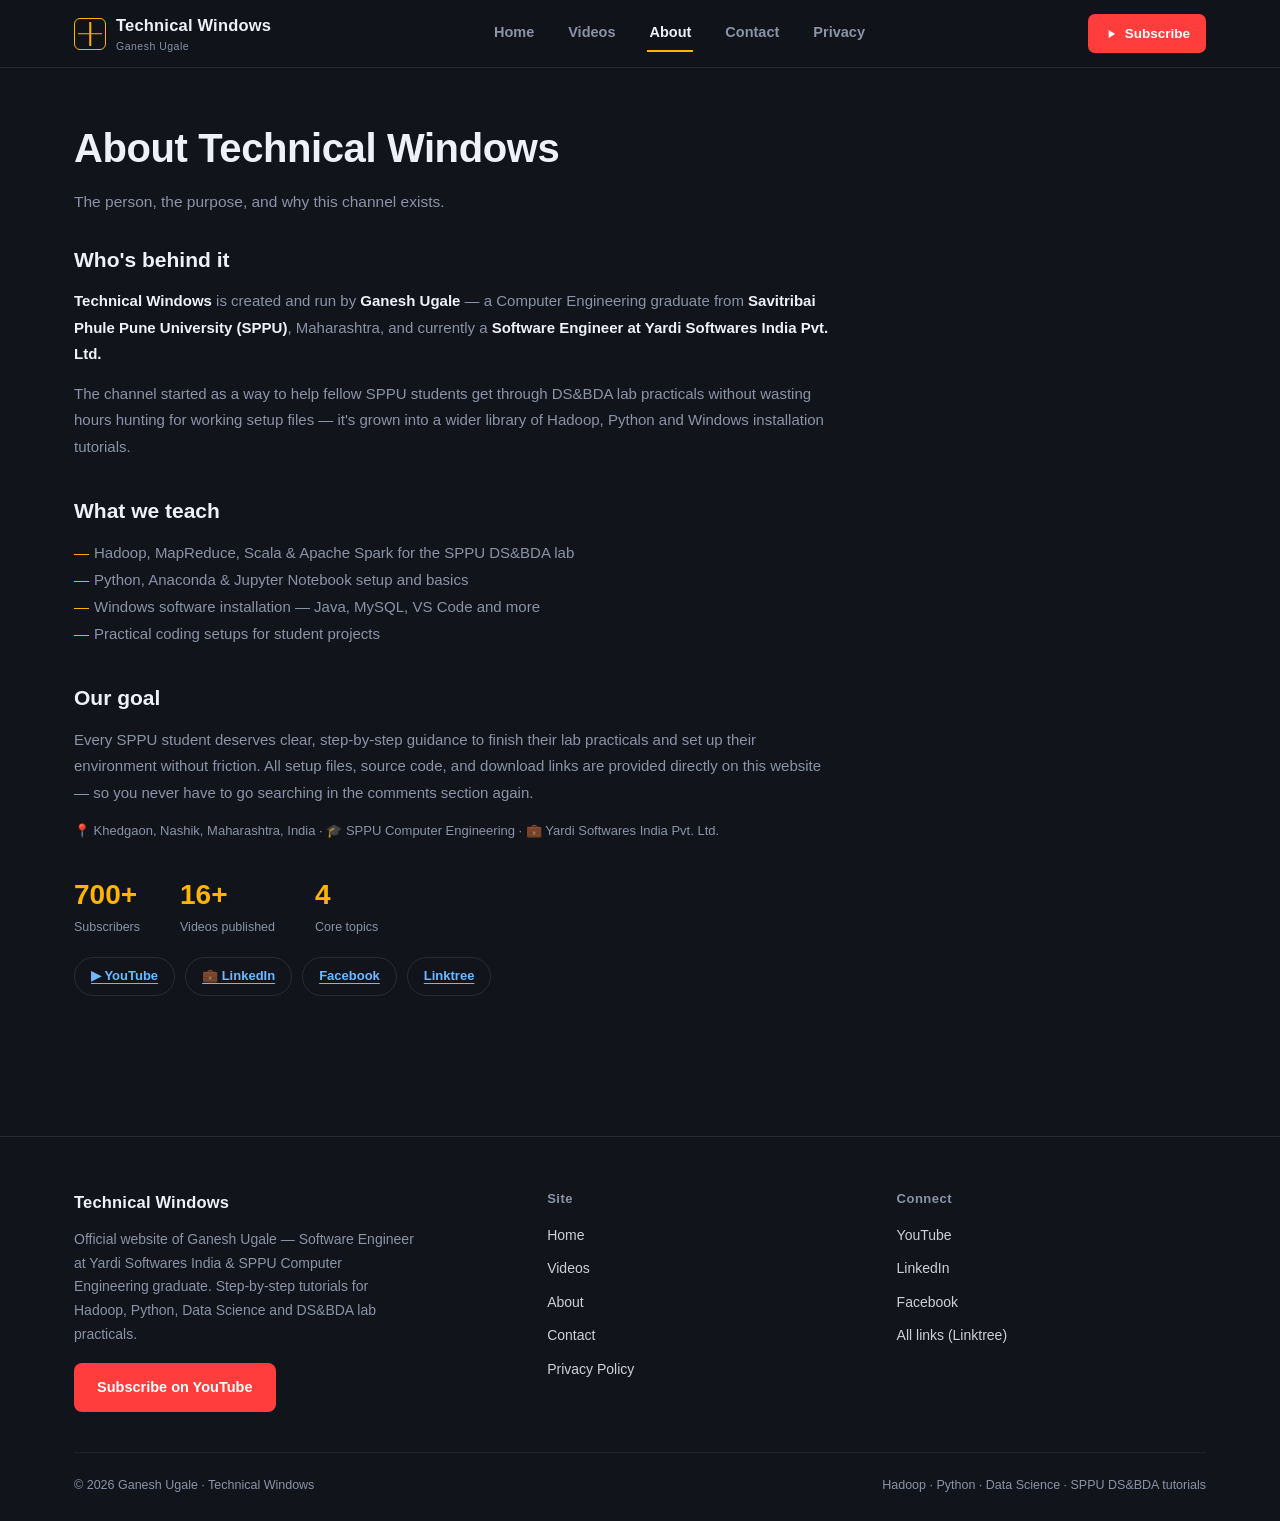
==== about.html @ b830ed84 "Initial website upload" ====
<!DOCTYPE html>
<html lang="en">
<head>
<meta charset="UTF-8"/>
<meta name="viewport" content="width=device-width, initial-scale=1.0"/>
<title>About Ganesh Ugale | Technical Windows</title>
<meta name="description" content="Meet Ganesh Ugale, Software Engineer at Yardi Softwares India and SPPU Computer Engineering graduate — creator of the Technical Windows YouTube channel and tutorial hub."/>
<meta name="keywords" content="Ganesh Ugale, Ganesh Ugale Nashik, Technical Windows about, SPPU Computer Engineering graduate, Yardi Softwares Software Engineer"/>
<meta name="robots" content="index, follow"/>
<link rel="canonical" href="https://technicalwindows.com/about.html"/>
<meta name="theme-color" content="#12141c"/>
<meta property="og:type" content="profile"/>
<meta property="og:url" content="https://technicalwindows.com/about.html"/>
<meta property="og:title" content="About Ganesh Ugale | Technical Windows"/>
<meta property="og:description" content="Software Engineer at Yardi Softwares India, SPPU Computer Engineering graduate, and creator of Technical Windows."/>
<meta name="twitter:card" content="summary"/>

<script type="application/ld+json">
{
  "@context": "https://schema.org",
  "@type": "Person",
  "name": "Ganesh Ugale",
  "url": "https://technicalwindows.com/about.html",
  "jobTitle": "Software Engineer",
  "worksFor": { "@type": "Organization", "name": "Yardi Softwares India Pvt. Ltd." },
  "alumniOf": { "@type": "CollegeOrUniversity", "name": "Savitribai Phule Pune University (SPPU)" },
  "address": { "@type": "PostalAddress", "addressLocality": "Nashik", "addressRegion": "Maharashtra", "addressCountry": "IN" },
  "sameAs": [
    "https://www.youtube.com/@technicalwindows47",
    "https://www.linkedin.com/in/ganesh-ugale-3262a92a5",
    "https://www.facebook.com/Ganesh47official",
    "https://linktr.ee/ganesh_ugale"
  ]
}
</script>

<meta http-equiv="Content-Security-Policy" content="default-src 'self'; img-src 'self' https://i.ytimg.com https://img.youtube.com data:; style-src 'self' 'unsafe-inline' https://fonts.googleapis.com; font-src https://fonts.gstatic.com; script-src 'self'; connect-src 'self'; base-uri 'self'; form-action 'self'; frame-ancestors 'none';">

<link rel="preconnect" href="https://fonts.googleapis.com">
<link rel="preconnect" href="https://fonts.gstatic.com" crossorigin>
<link href="https://fonts.googleapis.com/css2?family=Sora:wght@600;700&family=Inter:wght@400;500;600;700&display=swap" rel="stylesheet">
<link rel="stylesheet" href="css/style.css"/>
</head>
<body>
<a href="#main" class="skip-link">Skip to content</a>

<header class="site-header">
  <div class="container nav-row">
    <a href="index.html" class="brand">
      <span class="brand-mark" aria-hidden="true"></span>
      <span class="brand-word">Technical Windows<small>Ganesh Ugale</small></span>
    </a>
    <nav class="nav-links" aria-label="Primary">
      <a href="index.html">Home</a>
      <a href="videos.html">Videos</a>
      <a href="about.html">About</a>
      <a href="contact.html">Contact</a>
      <a href="privacy.html">Privacy</a>
    </nav>
    <a href="https://www.youtube.com/@technicalwindows47" target="_blank" rel="noopener noreferrer" class="nav-cta">
      <svg width="14" height="14" viewBox="0 0 24 24" fill="currentColor"><path d="M8 5v14l11-7z"/></svg>
      Subscribe
    </a>
    <button class="menu-toggle" id="menuToggle" aria-label="Toggle menu" aria-expanded="false">
      <span></span><span></span><span></span>
    </button>
  </div>
</header>
<div class="mobile-panel" id="mobilePanel">
  <a href="index.html">Home</a>
  <a href="videos.html">Videos</a>
  <a href="about.html">About</a>
  <a href="contact.html">Contact</a>
  <a href="privacy.html">Privacy</a>
  <a href="https://www.youtube.com/@technicalwindows47" target="_blank" rel="noopener noreferrer" class="nav-cta">Subscribe on YouTube</a>
</div>

<main id="main">
  <section class="page-hero">
    <div class="container">
      <h1>About Technical Windows</h1>
      <p>The person, the purpose, and why this channel exists.</p>
    </div>
  </section>

  <section class="section" style="padding-top:8px;">
    <div class="container"><div class="prose">
      <h2>Who's behind it</h2>
      <p><strong>Technical Windows</strong> is created and run by <strong>Ganesh Ugale</strong> — a Computer Engineering graduate from <strong>Savitribai Phule Pune University (SPPU)</strong>, Maharashtra, and currently a <strong>Software Engineer at Yardi Softwares India Pvt. Ltd.</strong></p>
      <p>The channel started as a way to help fellow SPPU students get through DS&amp;BDA lab practicals without wasting hours hunting for working setup files — it's grown into a wider library of Hadoop, Python and Windows installation tutorials.</p>

      <h2>What we teach</h2>
      <ul>
        <li>Hadoop, MapReduce, Scala &amp; Apache Spark for the SPPU DS&amp;BDA lab</li>
        <li>Python, Anaconda &amp; Jupyter Notebook setup and basics</li>
        <li>Windows software installation — Java, MySQL, VS Code and more</li>
        <li>Practical coding setups for student projects</li>
      </ul>

      <h2>Our goal</h2>
      <p>Every SPPU student deserves clear, step-by-step guidance to finish their lab practicals and set up their environment without friction. All setup files, source code, and download links are provided directly on this website — so you never have to go searching in the comments section again.</p>
      <p style="font-size:13px;">📍 Khedgaon, Nashik, Maharashtra, India · 🎓 SPPU Computer Engineering · 💼 Yardi Softwares India Pvt. Ltd.</p>

      <div class="stat-strip">
        <div><div class="n">700+</div><div class="l">Subscribers</div></div>
        <div><div class="n">16+</div><div class="l">Videos published</div></div>
        <div><div class="n">4</div><div class="l">Core topics</div></div>
      </div>

      <div class="social-row">
        <a class="social-pill" href="https://www.youtube.com/@technicalwindows47" target="_blank" rel="noopener noreferrer">▶ YouTube</a>
        <a class="social-pill" href="https://www.linkedin.com/in/ganesh-ugale-3262a92a5" target="_blank" rel="noopener noreferrer">💼 LinkedIn</a>
        <a class="social-pill" href="https://www.facebook.com/Ganesh47official" target="_blank" rel="noopener noreferrer">Facebook</a>
        <a class="social-pill" href="https://linktr.ee/ganesh_ugale" target="_blank" rel="noopener noreferrer">Linktree</a>
      </div>
    </div></div>
  </section>
</main>

<footer class="site-footer">
  <div class="container">
    <div class="footer-grid">
      <div class="footer-brand">
        <span class="brand-word">Technical Windows</span>
        <p>Official website of Ganesh Ugale — Software Engineer at Yardi Softwares India &amp; SPPU Computer Engineering graduate. Step-by-step tutorials for Hadoop, Python, Data Science and DS&amp;BDA lab practicals.</p>
        <a href="https://www.youtube.com/@technicalwindows47" target="_blank" rel="noopener noreferrer" class="btn btn-yt">Subscribe on YouTube</a>
      </div>
      <div class="footer-col">
        <h4>Site</h4>
        <a href="index.html">Home</a>
        <a href="videos.html">Videos</a>
        <a href="about.html">About</a>
        <a href="contact.html">Contact</a>
        <a href="privacy.html">Privacy Policy</a>
      </div>
      <div class="footer-col">
        <h4>Connect</h4>
        <a href="https://www.youtube.com/@technicalwindows47" target="_blank" rel="noopener noreferrer">YouTube</a>
        <a href="https://www.linkedin.com/in/ganesh-ugale-3262a92a5" target="_blank" rel="noopener noreferrer">LinkedIn</a>
        <a href="https://www.facebook.com/Ganesh47official" target="_blank" rel="noopener noreferrer">Facebook</a>
        <a href="https://linktr.ee/ganesh_ugale" target="_blank" rel="noopener noreferrer">All links (Linktree)</a>
      </div>
    </div>
    <div class="footer-bottom">
      <span>© 2026 Ganesh Ugale · Technical Windows</span>
      <span>Hadoop · Python · Data Science · SPPU DS&amp;BDA tutorials</span>
    </div>
  </div>
</footer>

<button class="scroll-top" id="scrollTop" aria-label="Scroll to top">
  <svg width="18" height="18" viewBox="0 0 24 24" fill="none" stroke="currentColor" stroke-width="2.4"><path d="M12 19V5M5 12l7-7 7 7"/></svg>
</button>

<script src="js/main.js"></script>
</body>
</html>
---- css/style.css ----
/* ==========================================================================
   TECHNICAL WINDOWS — MAIN SITE STYLES
   Design concept: a "window pane" — thin cross-hair mullions as a structural
   motif, warm daylight-amber against deep dusk-indigo. Motion is restrained:
   one entrance moment on load, everything else responds to user action.
   ========================================================================== */

:root {
  /* ---- color ---- */
  --ink:        #12141c;
  --ink-2:      #191d28;
  --ink-3:      #232838;
  --line:       rgba(238, 241, 246, 0.10);
  --line-soft:  rgba(238, 241, 246, 0.06);
  --text:       #eef1f6;
  --muted:      #8b93a7;
  --amber:      #ffb400;
  --amber-ink:  #1a1204;
  --amber-dim:  rgba(255, 180, 0, 0.12);
  --sky:        #6db8ff;
  --yt-red:     #ff3d3d;

  /* ---- type ---- */
  --font-head: 'Sora', sans-serif;
  --font-body: 'Inter', sans-serif;

  /* ---- layout ---- */
  --maxw: 1180px;
  --radius: 10px;
  --nav-h: 68px;
}

* , *::before, *::after { box-sizing: border-box; margin: 0; padding: 0; }

html { scroll-behavior: smooth; }

@media (prefers-reduced-motion: reduce) {
  html { scroll-behavior: auto; }
  *, *::before, *::after { animation-duration: 0.01ms !important; animation-iteration-count: 1 !important; transition-duration: 0.01ms !important; }
}

body {
  font-family: var(--font-body);
  background: var(--ink);
  color: var(--text);
  line-height: 1.6;
  min-height: 100vh;
  -webkit-font-smoothing: antialiased;
}

a { color: inherit; }
img { max-width: 100%; display: block; }
ul { list-style: none; }
button { font-family: inherit; }

.container { max-width: var(--maxw); margin: 0 auto; padding: 0 24px; }

/* window-pane backdrop wash, used behind hero-type sections */
.pane-wash {
  position: relative;
}
.pane-wash::before {
  content: '';
  position: absolute;
  inset: 0;
  z-index: 0;
  background-image:
    linear-gradient(var(--line-soft) 1px, transparent 1px),
    linear-gradient(90deg, var(--line-soft) 1px, transparent 1px);
  background-size: 64px 64px;
  mask-image: radial-gradient(ellipse 70% 60% at 30% 20%, black 0%, transparent 70%);
  -webkit-mask-image: radial-gradient(ellipse 70% 60% at 30% 20%, black 0%, transparent 70%);
  pointer-events: none;
}
.pane-wash > * { position: relative; z-index: 1; }

/* focus visibility (accessibility) */
a:focus-visible, button:focus-visible, input:focus-visible {
  outline: 2px solid var(--amber);
  outline-offset: 3px;
}

/* ── skip link ── */
.skip-link {
  position: absolute;
  left: -9999px;
  top: 0;
  background: var(--amber);
  color: var(--amber-ink);
  padding: 10px 16px;
  font-weight: 700;
  border-radius: 0 0 8px 0;
  z-index: 2000;
}
.skip-link:focus { left: 0; }

/* ==========================================================================
   NAVIGATION
   ========================================================================== */
.site-header {
  position: sticky;
  top: 0;
  z-index: 900;
  height: var(--nav-h);
  display: flex;
  align-items: center;
  background: rgba(18, 20, 28, 0.88);
  backdrop-filter: blur(10px);
  border-bottom: 1px solid var(--line);
}

.nav-row {
  display: flex;
  align-items: center;
  justify-content: space-between;
  width: 100%;
}

.brand { display: flex; align-items: center; gap: 10px; text-decoration: none; }

.brand-mark {
  width: 32px; height: 32px;
  border: 1.5px solid var(--amber);
  border-radius: 6px;
  position: relative;
  flex-shrink: 0;
}
.brand-mark::before, .brand-mark::after {
  content: '';
  position: absolute;
  background: var(--amber);
}
.brand-mark::before { left: 50%; top: 3px; bottom: 3px; width: 1.5px; transform: translateX(-50%); }
.brand-mark::after { top: 50%; left: 3px; right: 3px; height: 1.5px; transform: translateY(-50%); }

.brand-word {
  font-family: var(--font-head);
  font-weight: 700;
  font-size: 16.5px;
  letter-spacing: 0.2px;
}
.brand-word small { display: block; font-family: var(--font-body); font-weight: 500; font-size: 10.5px; color: var(--muted); letter-spacing: 0.5px; }

.nav-links { display: flex; align-items: center; gap: 30px; }
.nav-links a {
  text-decoration: none;
  color: var(--muted);
  font-size: 14.5px;
  font-weight: 600;
  padding: 6px 2px;
  border-bottom: 2px solid transparent;
  transition: color 0.2s, border-color 0.2s;
}
.nav-links a:hover, .nav-links a.active { color: var(--text); border-color: var(--amber); }

.nav-cta {
  display: inline-flex;
  align-items: center;
  gap: 7px;
  background: var(--yt-red);
  color: #fff;
  text-decoration: none;
  padding: 9px 16px;
  border-radius: 7px;
  font-size: 13.5px;
  font-weight: 700;
  transition: filter 0.2s, transform 0.2s;
}
.nav-cta:hover { filter: brightness(1.12); transform: translateY(-1px); }

.menu-toggle {
  display: none;
  background: none;
  border: 1px solid var(--line);
  border-radius: 7px;
  width: 40px; height: 40px;
  cursor: pointer;
  align-items: center;
  justify-content: center;
  flex-direction: column;
  gap: 4px;
}
.menu-toggle span { width: 18px; height: 1.5px; background: var(--text); display: block; transition: 0.25s; }
.menu-toggle.open span:nth-child(1) { transform: translateY(5.5px) rotate(45deg); }
.menu-toggle.open span:nth-child(2) { opacity: 0; }
.menu-toggle.open span:nth-child(3) { transform: translateY(-5.5px) rotate(-45deg); }

.mobile-panel {
  display: none;
  position: fixed;
  top: var(--nav-h); left: 0; right: 0;
  background: var(--ink-2);
  border-bottom: 1px solid var(--line);
  z-index: 899;
  padding: 8px 24px 20px;
}
.mobile-panel.open { display: block; }
.mobile-panel a {
  display: block;
  padding: 13px 0;
  border-bottom: 1px solid var(--line-soft);
  text-decoration: none;
  color: var(--text);
  font-weight: 600;
  font-size: 15px;
}
.mobile-panel .nav-cta { margin-top: 16px; width: 100%; justify-content: center; }

/* ==========================================================================
   BUTTONS
   ========================================================================== */
.btn {
  display: inline-flex;
  align-items: center;
  gap: 8px;
  padding: 12px 22px;
  border-radius: 8px;
  font-size: 14.5px;
  font-weight: 700;
  text-decoration: none;
  cursor: pointer;
  border: 1px solid transparent;
  transition: transform 0.15s, filter 0.15s, border-color 0.15s, background 0.15s;
}
.btn-amber { background: var(--amber); color: var(--amber-ink); }
.btn-amber:hover { transform: translateY(-2px); filter: brightness(1.06); }
.btn-outline { background: transparent; color: var(--text); border-color: var(--line); }
.btn-outline:hover { border-color: var(--amber); color: var(--amber); }
.btn-yt { background: var(--yt-red); color: #fff; }
.btn-yt:hover { transform: translateY(-2px); filter: brightness(1.1); }

/* ==========================================================================
   HERO (home page)
   ========================================================================== */
.hero {
  position: relative;
  overflow: hidden;
  padding: 64px 0 56px;
}
/* soft drifting glow, home hero only — CSS-only, no images/JS, so it costs nothing on load */
.hero > .hero-glow {
  position: absolute;
  inset: 0;
  z-index: 0;
  pointer-events: none;
  overflow: hidden;
}
.hero > .hero-glow::before, .hero > .hero-glow::after {
  content: '';
  position: absolute;
  width: 46vw;
  max-width: 520px;
  aspect-ratio: 1;
  border-radius: 50%;
  filter: blur(90px);
  opacity: 0.16;
  will-change: transform;
}
.hero > .hero-glow::before { background: var(--amber); top: -12%; left: -8%; animation: heroDriftA 24s ease-in-out infinite alternate; }
.hero > .hero-glow::after { background: var(--sky); bottom: -18%; right: -6%; animation: heroDriftB 28s ease-in-out infinite alternate; }
@keyframes heroDriftA { from { transform: translate(0, 0) scale(1); } to { transform: translate(4vw, 3vh) scale(1.08); } }
@keyframes heroDriftB { from { transform: translate(0, 0) scale(1); } to { transform: translate(-3vw, -4vh) scale(1.05); } }
.hero-grid {
  display: grid;
  grid-template-columns: 1.1fr 0.9fr;
  gap: 56px;
  align-items: center;
}
.eyebrow-line {
  display: flex;
  align-items: center;
  gap: 10px;
  color: var(--amber);
  font-size: 13px;
  font-weight: 700;
  margin-bottom: 18px;
}
.eyebrow-line .dot { width: 7px; height: 7px; border-radius: 50%; background: var(--amber); animation: dotpulse 1.8s infinite; }
@keyframes dotpulse { 0%,100%{opacity:1} 50%{opacity:.35} }

.hero-title {
  font-family: var(--font-head);
  font-weight: 700;
  font-size: clamp(34px, 4.6vw, 54px);
  line-height: 1.08;
  letter-spacing: -0.5px;
  margin-bottom: 18px;
  opacity: 0;
  animation: riseIn 0.7s ease forwards;
}
.hero-lede {
  font-size: 17px;
  color: var(--muted);
  max-width: 480px;
  margin-bottom: 30px;
  opacity: 0;
  animation: riseIn 0.7s ease 0.1s forwards;
}
.hero-actions { display: flex; gap: 12px; flex-wrap: wrap; margin-bottom: 36px; opacity: 0; animation: riseIn 0.7s ease 0.2s forwards; }
.hero-stats { display: flex; gap: 34px; opacity: 0; animation: riseIn 0.7s ease 0.3s forwards; }
.hero-stats div { text-align: left; }
.hero-stats .n { font-family: var(--font-head); font-size: 22px; font-weight: 700; color: var(--amber); }
.hero-stats .l { font-size: 12px; color: var(--muted); }

@keyframes riseIn { from { opacity: 0; transform: translateY(14px); } to { opacity: 1; transform: translateY(0); } }

/* "window frame" showcasing the latest video */
.hero-frame {
  border: 1px solid var(--line);
  border-radius: 14px;
  background: var(--ink-2);
  padding: 14px;
  opacity: 0;
  animation: riseIn 0.8s ease 0.15s forwards;
}
.hero-frame-label {
  display: flex;
  align-items: center;
  justify-content: space-between;
  margin-bottom: 12px;
  padding: 0 2px;
}
.hero-frame-label span:first-child { font-size: 11.5px; font-weight: 700; color: var(--amber); letter-spacing: 0.5px; }
.hero-frame-label span:last-child { font-size: 11.5px; color: var(--muted); }

.hero-thumb-link { position: relative; display: block; border-radius: 9px; overflow: hidden; border: 1px solid var(--line); }
.hero-thumb-link img { width: 100%; aspect-ratio: 16/9; object-fit: cover; transition: transform 0.4s; }
.hero-thumb-link:hover img { transform: scale(1.03); }
.hero-play {
  position: absolute; inset: 0;
  display: flex; align-items: center; justify-content: center;
  background: linear-gradient(0deg, rgba(0,0,0,0.35), transparent 50%);
}
.hero-play svg {
  width: 54px; height: 54px;
  filter: drop-shadow(0 4px 14px rgba(0,0,0,0.5));
}

.hero-frame-title {
  font-family: var(--font-head);
  font-size: 15.5px;
  font-weight: 600;
  margin: 14px 2px 6px;
  line-height: 1.4;
}
.hero-frame-actions { display: flex; gap: 10px; padding: 0 2px; flex-wrap: wrap; }

/* ==========================================================================
   SECTION HEADERS
   ========================================================================== */
.section { padding: 64px 0; }
.section-head {
  display: flex;
  align-items: center;
  justify-content: space-between;
  gap: 20px;
  margin-bottom: 36px;
  flex-wrap: wrap;
}
.section-head h2 {
  font-family: var(--font-head);
  font-weight: 700;
  font-size: clamp(24px, 3vw, 32px);
  letter-spacing: -0.3px;
}
.section-head p { color: var(--muted); font-size: 15px; max-width: 460px; }
.section-link { color: var(--amber); text-decoration: none; font-weight: 700; font-size: 14.5px; white-space: nowrap; }
.section-link:hover { text-decoration: underline; }

/* ==========================================================================
   TOPIC CARDS
   ========================================================================== */
.topics-grid {
  display: grid;
  grid-template-columns: repeat(auto-fit, minmax(200px, 1fr));
  gap: 16px;
}
.topic-card {
  display: block;
  position: relative;
  background: var(--ink-2);
  border: 1px solid var(--line);
  border-radius: var(--radius);
  padding: 24px 20px;
  text-decoration: none;
  color: inherit;
  transition: border-color 0.2s, transform 0.2s;
}
.topic-card:hover { border-color: var(--amber); transform: translateY(-4px); }
.topic-card .icon { font-size: 26px; display: block; margin-bottom: 14px; }
.topic-card h3 { font-family: var(--font-head); font-size: 15px; font-weight: 600; margin-bottom: 6px; }
.topic-card p { font-size: 13.5px; color: var(--muted); line-height: 1.55; }

/* corner "mullion" ticks on cards, echoing the window motif */
.topic-card::before, .video-card::before {
  content: '';
  position: absolute;
  top: 9px; left: 9px;
  width: 7px; height: 7px;
  border-top: 1.5px solid var(--line);
  border-left: 1.5px solid var(--line);
}
.topic-card:hover::before, .video-card:hover::before { border-color: var(--amber); }

/* ==========================================================================
   VIDEO CONTROLS: search + filters
   ========================================================================== */
.video-controls {
  display: flex;
  gap: 12px;
  flex-wrap: wrap;
  align-items: center;
  margin-bottom: 28px;
}
.search-box {
  flex: 1;
  min-width: 240px;
  display: flex;
  align-items: center;
  gap: 10px;
  background: var(--ink-2);
  border: 1px solid var(--line);
  border-radius: 8px;
  padding: 11px 14px;
  transition: border-color 0.2s;
}
.search-box:focus-within { border-color: var(--amber); }
.search-box svg { color: var(--muted); flex-shrink: 0; }
.search-box input {
  background: none; border: none; outline: none;
  color: var(--text); font-family: var(--font-body); font-size: 14.5px; width: 100%;
}
.search-box input::placeholder { color: var(--muted); }

.filter-row { display: flex; gap: 8px; flex-wrap: wrap; }
.filter-chip {
  background: var(--ink-2);
  border: 1px solid var(--line);
  color: var(--muted);
  font-size: 13px;
  font-weight: 600;
  padding: 9px 15px;
  border-radius: 999px;
  cursor: pointer;
  transition: all 0.18s;
  white-space: nowrap;
}
.filter-chip:hover { color: var(--text); border-color: var(--line); }
.filter-chip.active { background: var(--amber-dim); border-color: var(--amber); color: var(--amber); }

.result-count { font-size: 13px; color: var(--muted); margin-bottom: 18px; }

/* ==========================================================================
   VIDEO GRID + CARD
   ========================================================================== */
.videos-grid {
  display: grid;
  grid-template-columns: repeat(auto-fill, minmax(280px, 1fr));
  gap: 22px;
}
.video-card {
  position: relative;
  background: var(--ink-2);
  border: 1px solid var(--line);
  border-radius: var(--radius);
  overflow: hidden;
  transition: border-color 0.2s, transform 0.2s;
}
.video-card:hover { border-color: var(--amber); transform: translateY(-4px); }

.video-thumb { position: relative; aspect-ratio: 16/9; background: #0c0e15; overflow: hidden; }
.video-thumb img { width: 100%; height: 100%; object-fit: cover; transition: transform 0.4s; }
.video-card:hover .video-thumb img { transform: scale(1.05); }

.video-badge {
  position: absolute; top: 10px; left: 10px;
  background: rgba(18,20,28,0.82);
  border: 1px solid var(--line);
  color: var(--amber);
  font-size: 10.5px;
  font-weight: 700;
  letter-spacing: 0.4px;
  padding: 4px 9px;
  border-radius: 999px;
}
.video-badge.new { color: var(--ink); background: var(--amber); border-color: var(--amber); }

.video-play-hint {
  position: absolute; inset: 0;
  display: flex; align-items: center; justify-content: center;
  background: rgba(10,12,18,0.0);
  opacity: 0; transition: opacity 0.2s, background 0.2s;
}
.video-card:hover .video-play-hint { opacity: 1; background: rgba(10,12,18,0.28); }
.video-play-hint svg { width: 44px; height: 44px; filter: drop-shadow(0 3px 10px rgba(0,0,0,0.5)); }

.video-body { padding: 15px 16px 6px; }
.video-title {
  font-size: 14.5px;
  font-weight: 600;
  line-height: 1.45;
  display: -webkit-box;
  -webkit-line-clamp: 2;
  -webkit-box-orient: vertical;
  overflow: hidden;
  min-height: 42px;
}
.video-foot { display: flex; gap: 9px; padding: 12px 16px 16px; flex-wrap: wrap; }
.mini-btn {
  display: inline-flex; align-items: center; gap: 6px;
  text-decoration: none; cursor: pointer;
  font-size: 12.5px; font-weight: 700;
  padding: 8px 13px; border-radius: 7px;
  border: 1px solid var(--line);
  background: transparent; color: var(--text);
  transition: all 0.18s;
}
.mini-btn.watch { background: var(--yt-red); border-color: var(--yt-red); color: #fff; }
.mini-btn.watch:hover { filter: brightness(1.1); }
.mini-btn.links:hover { border-color: var(--amber); color: var(--amber); }
.mini-btn:disabled, .mini-btn.disabled { opacity: 0.4; cursor: default; }

.no-results { text-align: center; padding: 60px 20px; color: var(--muted); grid-column: 1 / -1; }
.no-results strong { display: block; color: var(--text); font-size: 17px; margin-bottom: 6px; font-family: var(--font-head); }

/* ==========================================================================
   MODAL (setup links)
   ========================================================================== */
.modal-overlay {
  position: fixed; inset: 0;
  background: rgba(8, 9, 14, 0.72);
  display: none;
  align-items: flex-end;
  justify-content: center;
  z-index: 1000;
  padding: 0;
}
.modal-overlay.open { display: flex; }
@media (min-width: 620px) {
  .modal-overlay { align-items: center; padding: 24px; }
}
.modal-box {
  background: var(--ink-2);
  border: 1px solid var(--line);
  border-radius: 16px 16px 0 0;
  width: 100%; max-width: 520px;
  max-height: 82vh;
  overflow-y: auto;
  padding: 24px;
  animation: modalUp 0.25s ease;
}
@media (min-width: 620px) { .modal-box { border-radius: 14px; } }
@keyframes modalUp { from { transform: translateY(24px); opacity: 0; } to { transform: translateY(0); opacity: 1; } }

.modal-top { display: flex; justify-content: space-between; align-items: flex-start; gap: 14px; margin-bottom: 18px; }
.modal-top h3 { font-family: var(--font-head); font-size: 16.5px; font-weight: 600; line-height: 1.4; }
.modal-close { background: none; border: 1px solid var(--line); color: var(--muted); width: 32px; height: 32px; border-radius: 8px; cursor: pointer; flex-shrink: 0; font-size: 16px; }
.modal-close:hover { color: var(--text); border-color: var(--amber); }

.modal-link {
  display: flex; align-items: center; gap: 12px;
  padding: 13px 14px;
  border: 1px solid var(--line);
  border-radius: 9px;
  text-decoration: none;
  color: var(--text);
  margin-bottom: 10px;
  transition: border-color 0.18s, background 0.18s;
}
.modal-link:hover { border-color: var(--amber); background: var(--amber-dim); }
.modal-link .l-label { font-weight: 600; font-size: 14px; display: block; }
.modal-link .l-url { font-size: 12px; color: var(--muted); word-break: break-all; }

/* ==========================================================================
   CONTACT PAGE
   ========================================================================== */
.contact-grid { display: grid; grid-template-columns: repeat(auto-fit, minmax(230px, 1fr)); gap: 16px; }
.contact-card {
  display: flex; align-items: center; gap: 14px;
  background: var(--ink-2); border: 1px solid var(--line);
  border-radius: var(--radius); padding: 20px;
  text-decoration: none; color: var(--text);
  transition: border-color 0.2s, transform 0.2s;
}
.contact-card:hover { border-color: var(--amber); transform: translateY(-3px); }
.contact-icon {
  width: 42px; height: 42px; flex-shrink: 0;
  border-radius: 9px; background: var(--amber-dim);
  display: flex; align-items: center; justify-content: center;
  font-size: 18px;
}
.contact-text { min-width: 0; flex: 1; }
.contact-label { display: block; font-size: 12px; color: var(--muted); margin-bottom: 2px; }
.contact-value { display: block; font-size: 14.5px; font-weight: 600; overflow-wrap: anywhere; word-break: break-word; }

/* ==========================================================================
   ABOUT / PRIVACY (long-form content) PAGES
   ========================================================================== */
.prose { max-width: 760px; }
.prose h2 { font-family: var(--font-head); font-size: 21px; font-weight: 700; margin: 34px 0 12px; }
.prose h2:first-child { margin-top: 0; }
.prose p { color: var(--muted); font-size: 15px; line-height: 1.75; margin-bottom: 14px; }
.prose strong { color: var(--text); }
.prose a { color: var(--sky); text-decoration: underline; text-underline-offset: 3px; }
.prose ul { margin: 8px 0 14px 0; }
.prose li { color: var(--muted); font-size: 15px; line-height: 1.8; padding-left: 20px; position: relative; }
.prose li::before { content: '—'; position: absolute; left: 0; color: var(--amber); }
.page-hero { padding: 48px 0 20px; }
.page-hero h1 { font-family: var(--font-head); font-size: clamp(28px, 4vw, 40px); font-weight: 700; letter-spacing: -0.4px; margin-bottom: 10px; }
.page-hero p { color: var(--muted); font-size: 15.5px; max-width: 560px; }
.updated-note { font-size: 12.5px; color: var(--muted); margin-bottom: 30px; }

.stat-strip { display: flex; gap: 40px; flex-wrap: wrap; margin: 30px 0 10px; }
.stat-strip .n { font-family: var(--font-head); font-size: 28px; font-weight: 700; color: var(--amber); }
.stat-strip .l { font-size: 12.5px; color: var(--muted); }

.social-row { display: flex; gap: 10px; flex-wrap: wrap; margin: 20px 0 36px; }
.social-pill {
  display: inline-flex; align-items: center; gap: 7px;
  border: 1px solid var(--line); border-radius: 999px;
  padding: 8px 16px; font-size: 13px; font-weight: 700;
  text-decoration: none; color: var(--text); transition: border-color 0.2s;
}
.social-pill:hover { border-color: var(--amber); color: var(--amber); }

/* ==========================================================================
   CTA BAND
   ========================================================================== */
.cta-band {
  border: 1px solid var(--line);
  border-radius: 16px;
  background: linear-gradient(135deg, var(--ink-3), var(--ink-2));
  padding: 44px 36px;
  text-align: center;
  position: relative;
  overflow: hidden;
}
.cta-band h2 { font-family: var(--font-head); font-size: clamp(22px, 3vw, 30px); font-weight: 700; margin-bottom: 10px; }
.cta-band p { color: var(--muted); margin-bottom: 26px; }
.cta-band .btn { margin: 0 5px; }

/* ==========================================================================
   FOOTER
   ========================================================================== */
.site-footer { border-top: 1px solid var(--line); padding: 52px 0 26px; margin-top: 40px; }
.footer-grid { display: grid; grid-template-columns: 1.4fr 1fr 1fr; gap: 40px; margin-bottom: 40px; }
.footer-brand p { color: var(--muted); font-size: 14px; line-height: 1.7; margin: 12px 0 16px; max-width: 340px; }
.footer-col h4 { font-family: var(--font-head); font-size: 13px; font-weight: 700; color: var(--muted); letter-spacing: 0.5px; margin-bottom: 14px; }
.footer-col a { display: block; color: var(--text); text-decoration: none; font-size: 14px; margin-bottom: 11px; opacity: 0.85; }
.footer-col a:hover { color: var(--amber); opacity: 1; }
.footer-bottom { border-top: 1px solid var(--line-soft); padding-top: 22px; display: flex; justify-content: space-between; gap: 14px; flex-wrap: wrap; font-size: 12.5px; color: var(--muted); }
.footer-bottom a { color: var(--muted); text-decoration: none; }
.footer-bottom a:hover { color: var(--amber); }

/* ==========================================================================
   SCROLL TOP
   ========================================================================== */
.scroll-top {
  position: fixed; right: 20px; bottom: 20px;
  width: 42px; height: 42px; border-radius: 50%;
  background: var(--amber); color: var(--amber-ink);
  border: none; cursor: pointer;
  display: flex; align-items: center; justify-content: center;
  opacity: 0; pointer-events: none; transform: translateY(10px);
  transition: opacity 0.25s, transform 0.25s;
  z-index: 500;
}
.scroll-top.show { opacity: 1; pointer-events: auto; transform: translateY(0); }

/* ==========================================================================
   RESPONSIVE
   ========================================================================== */
@media (max-width: 900px) {
  .hero-grid { grid-template-columns: 1fr; }
  .hero-frame { order: -1; }
  .footer-grid { grid-template-columns: 1fr 1fr; }
}
@media (max-width: 760px) {
  .nav-links { display: none; }
  .menu-toggle { display: flex; }
  .footer-grid { grid-template-columns: 1fr; gap: 30px; }
  .hero { padding: 40px 0 36px; }
  .section { padding: 44px 0; }
  .hero-stats { gap: 24px; }
  .video-controls { flex-direction: column; align-items: stretch; }
}
@media (max-width: 460px) {
  .videos-grid { grid-template-columns: 1fr; }
  .cta-band { padding: 32px 20px; }
}
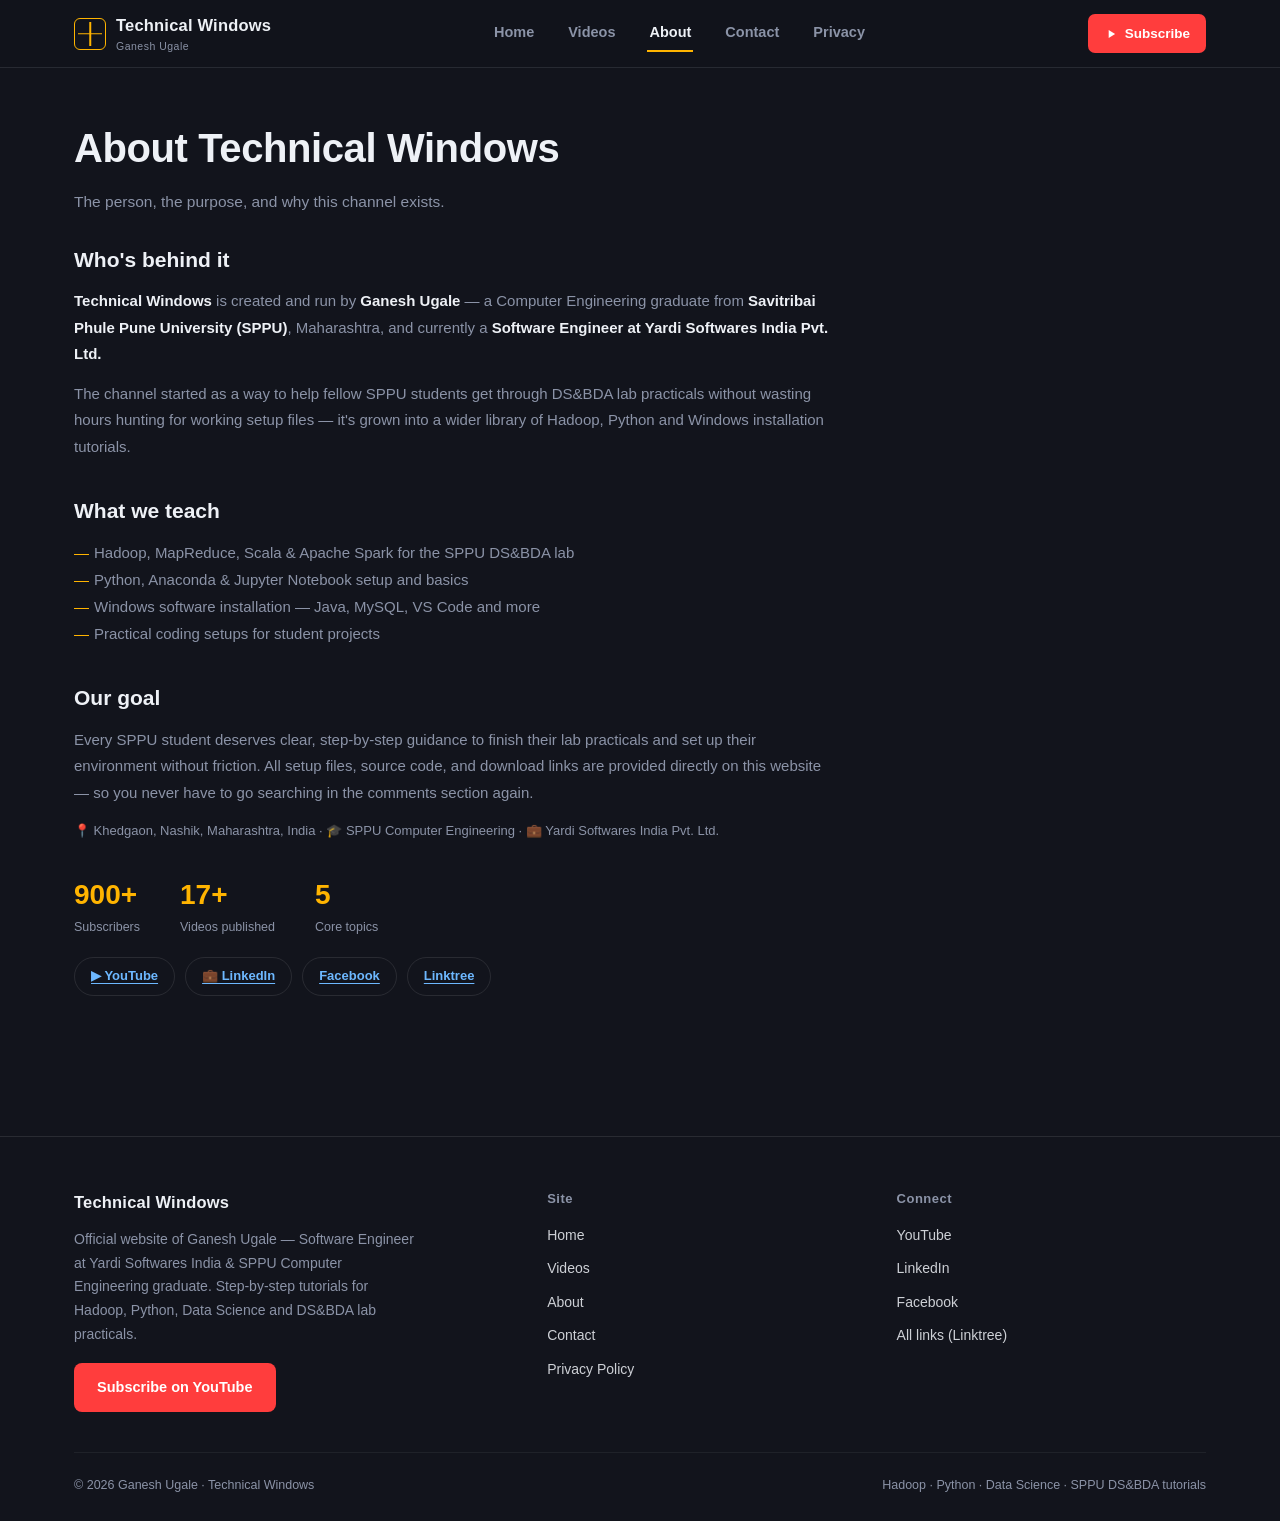
==== commit 55366ab5: "Update statistics in about.html" ====
--- a/about.html
+++ b/about.html
@@ -102,9 +102,9 @@
       <p style="font-size:13px;">📍 Khedgaon, Nashik, Maharashtra, India · 🎓 SPPU Computer Engineering · 💼 Yardi Softwares India Pvt. Ltd.</p>
 
       <div class="stat-strip">
-        <div><div class="n">700+</div><div class="l">Subscribers</div></div>
-        <div><div class="n">16+</div><div class="l">Videos published</div></div>
-        <div><div class="n">4</div><div class="l">Core topics</div></div>
+        <div><div class="n">900+</div><div class="l">Subscribers</div></div>
+        <div><div class="n">17+</div><div class="l">Videos published</div></div>
+        <div><div class="n">5</div><div class="l">Core topics</div></div>
       </div>
 
       <div class="social-row">
